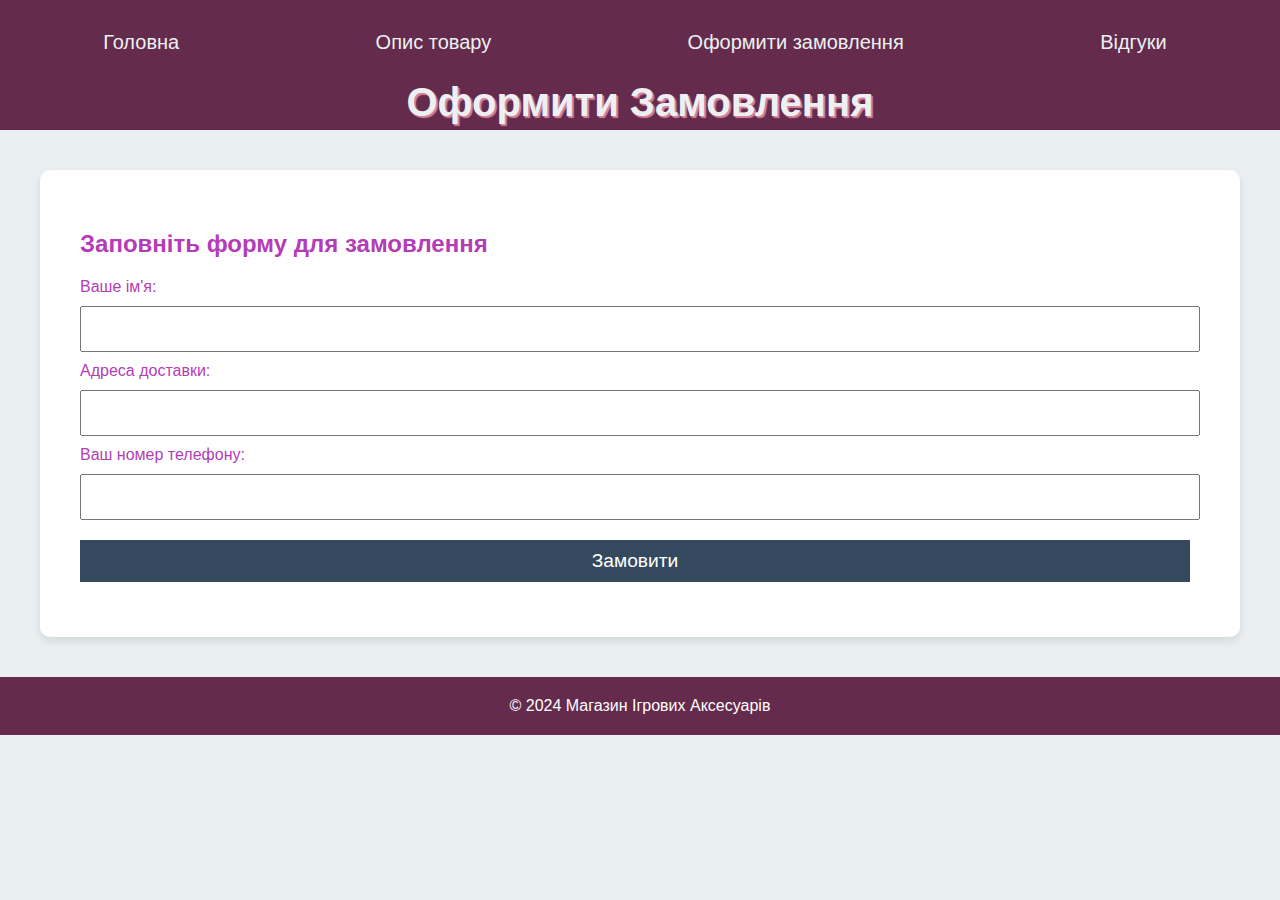
==== order.html @ f84430fb "Add files via upload" ====
<!DOCTYPE html>
<html lang="uk">
<head>
    <meta charset="UTF-8">
    <meta name="viewport" content="width=device-width, initial-scale=1.0">
    <title>Оформити замовлення - Havit H2002d</title>
    <link rel="stylesheet" href="styles.css">
</head>
<body>
    <div class="container">
        <header>
            <nav>
                <ul>
                    <li><a href="index.html">Головна</a></li>
                    <li><a href="product.html">Опис товару</a></li>
                    <li><a href="order.html">Оформити замовлення</a></li>
                    <li><a href="feedback.html">Відгуки</a></li>
                </ul>
            </nav>
            <h1>Оформити Замовлення</h1>
        </header>

        <section class="order-form">
            <h2>Заповніть форму для замовлення</h2>
            <form action="#" method="post">
                <label for="name">Ваше ім'я:</label>
                <input type="text" id="name" name="name" required>

                <label for="address">Адреса доставки:</label>
                <input type="text" id="address" name="address" required>

                <label for="phone">Ваш номер телефону:</label>
                <input type="text" id="phone" name="phone" required>

                <button type="submit">Замовити</button>
            </form>
        </section>
        
        <footer>
            <p>&copy; 2024 Магазин Ігрових Аксесуарів</p>
        </footer>
    </div>
</body>
</html>
---- styles.css ----
/* Оновлений стиль */
body {
    font-family: cursive, sans-serif;
    background-color: #eaeff2;
    color: #ad28b1ed;
    margin: 0;
    padding: 0;
}

.logo {
    width: 150px; /* Розмір логотипа */
    height: auto; /* Автоматичне налаштування висоти */
    border: 3px solid #f4f0f0; /* Чорна рамка навколо логотипа */
    padding: 10px; /* Відступ від логотипа до рамки */
    border-radius: 10px; /* Закруглення кутів */
}

.header-title {
    font-family: 'Arial', sans-serif; /* Шрифт заголовка */
    font-size: 20px; /* Розмір шрифту */
    color: #f3ebeb; /* Колір тексту */
    text-align: center; /* Вирівнювання по центру */
    margin-top: 5px; /* Відступ зверху */
}

header {
    background-color: #642B4C;
    padding: 5px;
    text-align: center;
}

header h1 {
    color: #ecf0f1;
    font-size: 2.5em;
    margin: 0;
    text-shadow:
      1px 1px 1px #D9839A,
      2px 2px 1px #D9839A;
}

nav ul {
    display: grid;
    grid-auto-flow: column; /* Вирівнювання по горизонталі */
    column-gap: 10px; /* Відстань між пунктами меню */
    list-style-type: none;
    padding: 10px;
}

nav ul li {
    display: inline-block;
    margin-right: 10px; /* Відстань між пунктами меню */
}

nav ul li a {
    color: #ecf0f1;
    text-decoration: none;
    font-size: 20px;
}

nav ul li a:hover {
    color: #12f3ec;
}

.hero {
    display: flex;
    align-items: center;
    justify-content: center;
    height: 80vh;
    background-color: #EDD2E1;
    color: #fff;
    padding: 0 20px;
}

.hero-image {
    max-width: 50%;
    margin-right: 20px;
}

.hero-text {
    max-width: 500px;
}

.hero-text h2 {
    font-size: 20px;
}

.hero-text p {
    font-size: 200px;
}

.button {
    display: inline-block;
    background-color: #D9839A;
    color: #fff;
    padding: 10px 20px;
    text-decoration: none;
    font-size: 1.2em;
    margin-top: 20px;
}

.button:hover {
    background-color:#f3aa0ee8 ;
}

.product-info,
.feedback-section,
.order-form {
    padding: 40px;
    background-color: #fff;
    box-shadow: 0 4px 8px rgba(0, 0, 0, 0.1);
    margin: 40px;
    border-radius: 10px;
}

.product-info ul,
.feedback-section ul {
    list-style-type: disc;
    padding-left: 60px;
}

.feedback-section form,
.order-form form {
    display: flex;
    flex-direction: column;
}

.feedback-section form input,
.order-form form input,
.feedback-section form textarea {
    padding: 10px;
    margin: 10px 0;
    font-size: 1.2em;
}

/* Текст з чорним контуром */
.text-with-border {
    font-size: 35px;
    color: rgba(150, 147, 147, 0.571);
    text-shadow:
      1px 1px 1px rgb(200, 0, 255),
      2px 2px 1px rgb(255, 0, 166);
}

button {
    padding: 10px 20px;
    background-color: #34495e;
    color: #fff;
    border: none;
    cursor: pointer;
    font-size: 1.2em;
    margin-top: 10px;
    margin-right: 10px; /* Відстань між кнопками по горизонталі */
    margin-bottom: 15px; /* Відстань між кнопками по вертикалі */
}
  
button:hover {
    background-color: #63C3C2;
}

footer {
    background-color:#642B4C;
    color: #fff;
    padding: 20px;
    text-align: center;
}

footer p {
    margin: 0;
}
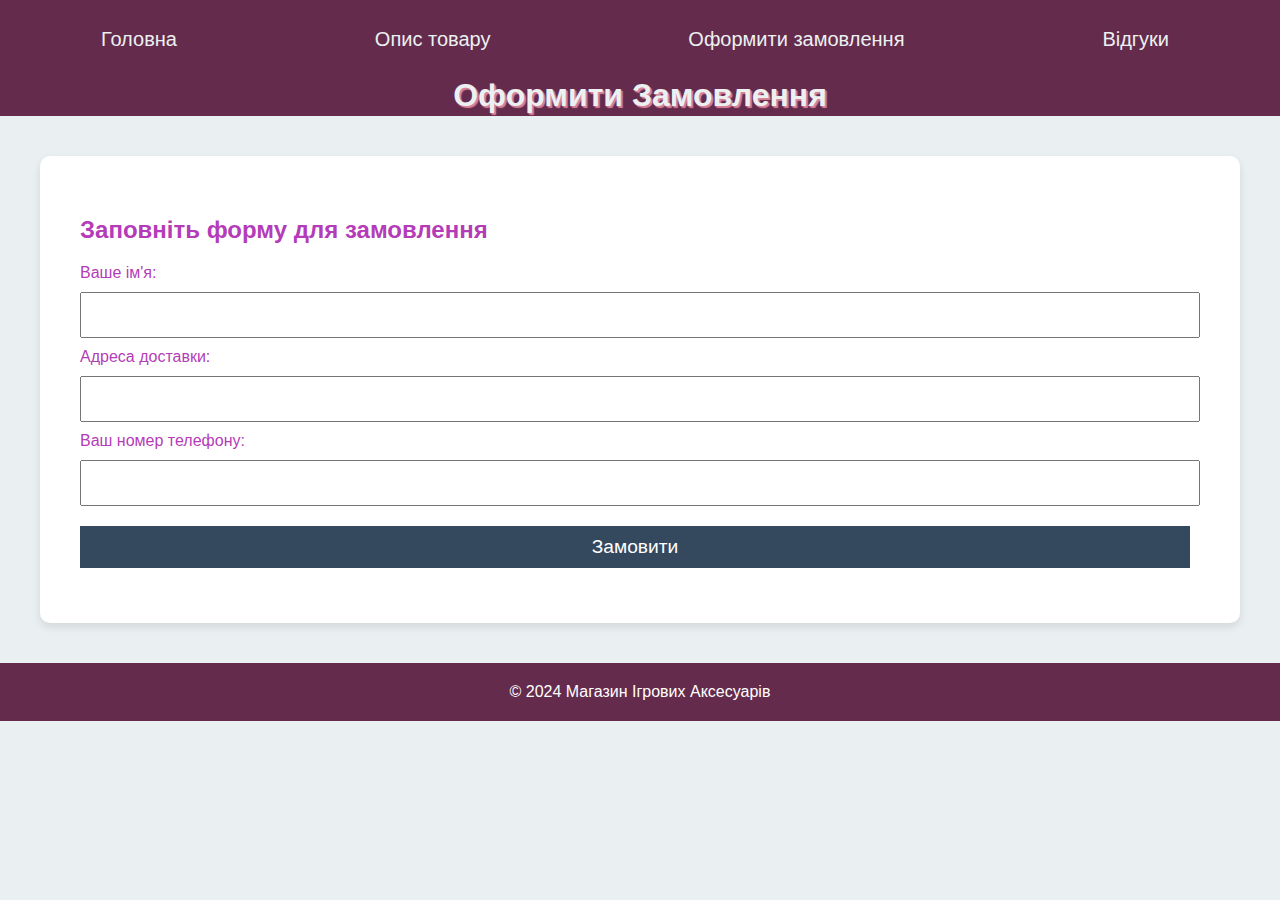
==== commit 2316afcd: "Update order.html" ====
--- a/order.html
+++ b/order.html
@@ -5,6 +5,23 @@
     <meta name="viewport" content="width=device-width, initial-scale=1.0">
     <title>Оформити замовлення - Havit H2002d</title>
     <link rel="stylesheet" href="styles.css">
+    <!-- Meta Pixel Code -->
+    <script>
+        !function(f,b,e,v,n,t,s)
+        {if(f.fbq)return;n=f.fbq=function(){n.callMethod?
+        n.callMethod.apply(n,arguments):n.queue.push(arguments)};
+        if(!f._fbq)f._fbq=n;n.push=n;n.loaded=!0;n.version='2.0';
+        n.queue=[];t=b.createElement(e);t.async=!0;
+        t.src=v;s=b.getElementsByTagName(e)[0];
+        s.parentNode.insertBefore(t,s)}(window, document,'script',
+        'https://connect.facebook.net/en_US/fbevents.js');
+        fbq('init', '1268198554373726');
+        fbq('track', 'PageView');
+    </script>
+    <noscript><img height="1" width="1" style="display:none"
+    src="https://www.facebook.com/tr?id=1268198554373726&ev=PageView&noscript=1"
+    /></noscript>
+    <!-- End Meta Pixel Code -->
 </head>
 <body>
     <div class="container">
--- a/styles.css
+++ b/styles.css
@@ -1,6 +1,6 @@
-/* Оновлений стиль */
+/* Загальні стилі */
 body {
-    font-family: cursive, sans-serif;
+    font-family: Arial, sans-serif;
     background-color: #eaeff2;
     color: #ad28b1ed;
     margin: 0;
@@ -25,13 +25,13 @@
 
 header {
     background-color: #642B4C;
-    padding: 5px;
+    padding: 2px;
     text-align: center;
 }
 
 header h1 {
     color: #ecf0f1;
-    font-size: 2.5em;
+    font-size: 1.5em;
     margin: 0;
     text-shadow:
       1px 1px 1px #D9839A,
@@ -65,7 +65,7 @@
     display: flex;
     align-items: center;
     justify-content: center;
-    height: 80vh;
+    height: 150vh;
     background-color: #EDD2E1;
     color: #fff;
     padding: 0 20px;
@@ -77,7 +77,7 @@
 }
 
 .hero-text {
-    max-width: 500px;
+    max-width: 50px;
 }
 
 .hero-text h2 {
@@ -85,8 +85,25 @@
 }
 
 .hero-text p {
-    font-size: 200px;
-}
+    font-size: 1.5rem;
+    color: red;
+    font-family: Helvetica, Arial, sans-serif;
+    text-shadow: none; /* Вимикає тінь */
+}
+
+
+.video-container {
+    margin: 20px 0;
+    display: flex;
+    justify-content: center;
+}
+iframe {
+    width: 560px;
+    height: 315px;
+    max-width: 100%;
+}
+
+
 
 .button {
     display: inline-block;
@@ -94,7 +111,7 @@
     color: #fff;
     padding: 10px 20px;
     text-decoration: none;
-    font-size: 1.2em;
+    font-size: 2em;
     margin-top: 20px;
 }
 
@@ -134,11 +151,17 @@
 
 /* Текст з чорним контуром */
 .text-with-border {
-    font-size: 35px;
-    color: rgba(150, 147, 147, 0.571);
+    font-size: 20px;
+    color: rgb(255, 255, 255);
     text-shadow:
-      1px 1px 1px rgb(200, 0, 255),
+      1px 1px 1px rgba(47, 44, 44, 0),
       2px 2px 1px rgb(255, 0, 166);
+}
+
+.text-without-border {
+    font-size: 20px;
+    color: rgb(202, 59, 178);
+    text-shadow: none; /* Вимикає тінь */
 }
 
 button {
@@ -167,3 +190,105 @@
 footer p {
     margin: 0;
 }
+
+@media only screen and (max-width: 1200px) {
+    header h1 {
+        font-size: 1.2em;
+    }
+
+    nav ul {
+        grid-template-columns: repeat(2, 1fr); /* Перехід на два стовпці для маленьких екранів */
+        grid-gap: 10px;
+        padding: 10px;
+    }
+
+    .hero {
+        flex-direction: column;
+        height: auto; /* Зменшуємо висоту для мобільних пристроїв */
+    }
+
+    .hero-image {
+        max-width: 70%;
+        margin-right: 0;
+    }
+
+    .product-image {
+        max-width: 100%;
+        margin-right: 0;
+    }
+
+    .hero-text {
+        max-width: 100%;
+        text-align: center;
+    }
+
+    .hero-text h2 {
+        font-size: 18px;
+    }
+
+    .hero-text p {
+        font-size: 1.2rem;
+    }
+
+    .button {
+        width: 100%;
+        font-size: 1em;
+        padding: 10px;
+    }
+
+    .product-info,
+    .feedback-section,
+    .order-form {
+        padding: 20px;
+        margin: 20px;
+    }
+
+    .product-info ul,
+    .feedback-section ul {
+        padding-left: 20px;
+    }
+
+    .feedback-section form input,
+    .order-form form input,
+    .feedback-section form textarea {
+        font-size: 1em;
+    }
+
+    footer {
+        padding: 15px;
+    }
+
+    footer p {
+        font-size: 14px;
+    }
+}
+
+/* Стилі для ноутбуків та більших екранів */
+@media only screen and (min-width: 601px) {
+    /* Наприклад, збільшення шрифтів на більших екранах */
+    header h1 {
+        font-size: 2em;
+    }
+
+    .product-image {
+        max-width: 70%;
+        margin-right: 0;
+    }
+
+    .hero-text h2 {
+        font-size: 25px;
+    }
+
+    .button {
+        font-size: 1.2em;
+        padding: 12px 25px;
+    }
+
+    .product-info,
+    .feedback-section,
+    .order-form {
+        margin: 40px;
+        padding: 40px;
+    }
+}
+
